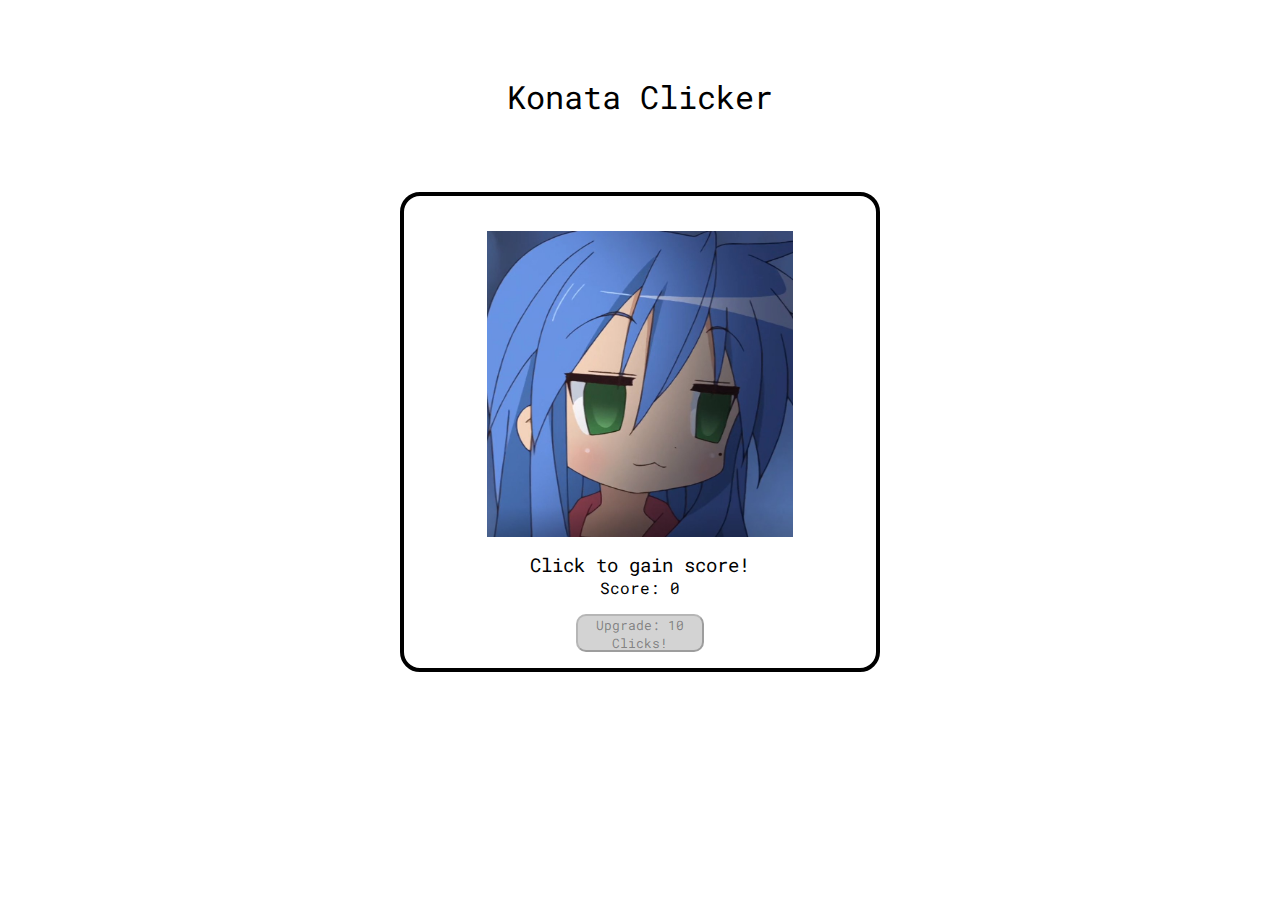
==== Konata Clicker/konata.html @ 9faf82b9 "Base template" ====
<!DOCTYPE html>
<html lang="en">
<head>
    <meta charset="UTF-8">
    <meta name="viewport" content="width=device-width, initial-scale=1.0">
    <link rel="stylesheet" href="style.css" type="text/css">
    <link rel="shortcut icon" type="image/x-icon" href="img/konatadead.jpg"/>
    <title>Konata Clicker</title>
</head>
<body>
    <audio id="audio1" src="/music/bgmusic1.mp3" preload="auto"></audio>
    <audio id="audio2" src="/music/bgmusic2.mp3" preload="auto"></audio>
    <div id="center-content">
        <div id="title-web">
            <h1>Konata Clicker</h1>
        </div>
        <div id="click-area">
            <img src="img/konatadead.jpg" id="target-img">
            <div id="bottom-items-click-area">
                <h3>Click to gain score!</h3>
                <p>Score: <span id="score">0</span></p>
                <button id="upgrade-btn" class="btn-disabled" onclick=upgradeClicks() disabled>Upgrade: <span id="upgrade-amount">10</span> Clicks!</button>
            </div>
        </div>
    </div>  
    <script src="script.js"></script>    
</body>
</html>
---- Konata Clicker/style.css ----
@import url('https://fonts.googleapis.com/css2?family=Press+Start+2P&family=Roboto&family=Roboto+Mono:ital,wght@0,100..700;1,100..700&display=swap');

* {
    margin: 0;
    padding: 0;
    box-sizing: border-box;
    overflow-y: hidden;
    font-family: "Roboto Mono", monospace;
    font-optical-sizing: auto;
    font-weight: 400;
    font-style: normal;
}

#center-content{
    display: flex;
    flex-direction: column;
    justify-content: center;
    align-items: center;
}

#click-area{
    position: relative;
    display: flex;
    flex-direction: column;
    width: 30rem;
    height: 30rem;
    justify-content: center;
    align-items: center;
    border: 4px black solid;
    border-radius: 20px;
}

#bottom-items-click-area {
    display: flex;
    flex-direction: column;
    position: absolute;
    bottom: 0;
    margin-top: 2rem;
    margin-bottom: 1rem;
    align-items: center;
    justify-content: center;
}

#target-img{
    width: 65%;
    height: 65%;
    margin-bottom: 6rem;
    transition: 0.2s ease;
    cursor: pointer;
}

#target-img:active{
    transform: scale(1.1);
}

button{
    background-color: lightgreen;
    color: black;
    width: 8rem;
    height: 2.4rem;
    margin-top: 2ch;
    border-radius: 10px;
    cursor: pointer;
}

.btn-disabled{
    background-color: lightgray;
    color: rgba(0, 0, 0, 0.4);
    cursor: not-allowed;
}

#title-web{
    display: flex;
    flex-direction: column;
    justify-content: center;
    align-items: center;
    height: 12rem;
}
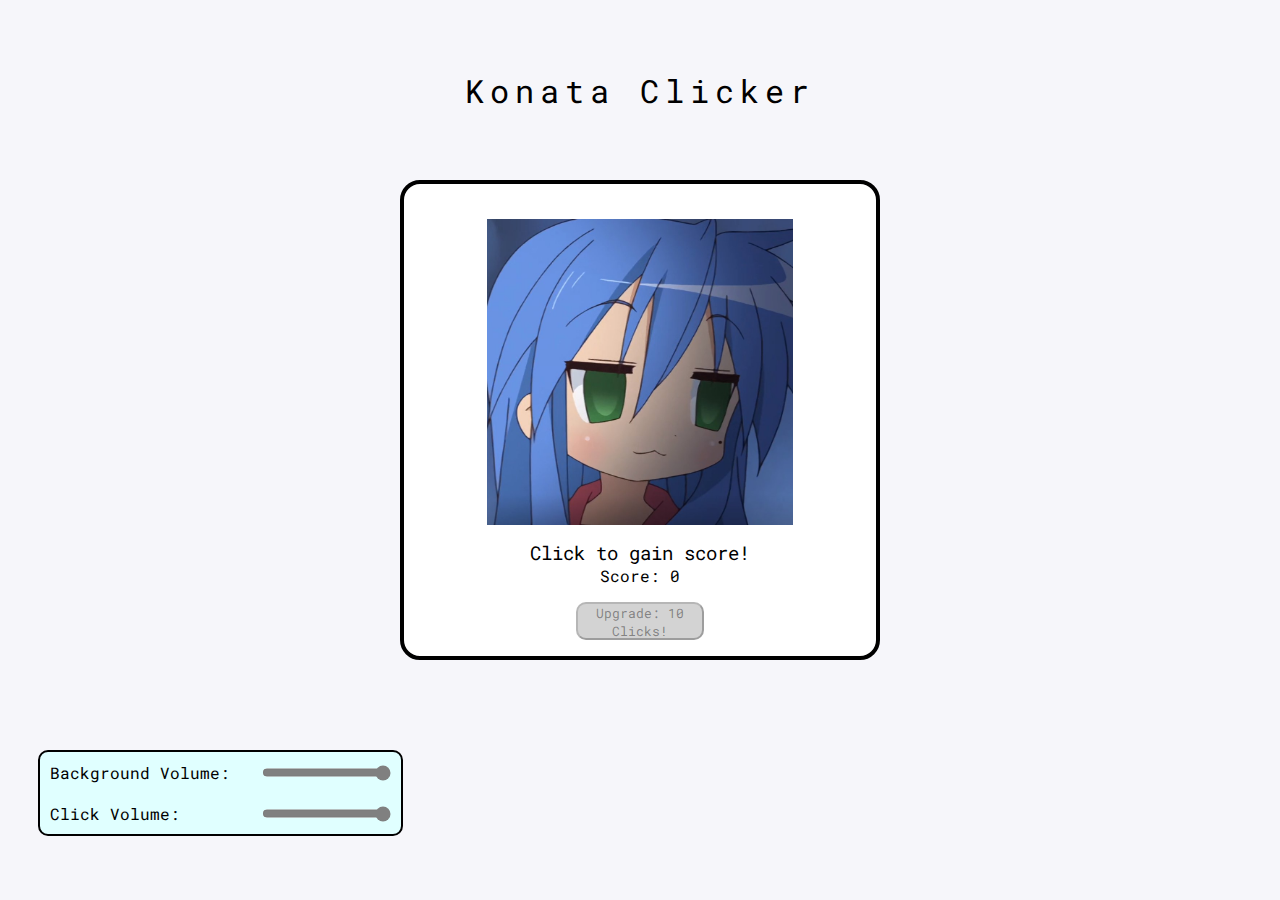
==== commit e8b8015c: "Random images appearing upon upgrade and volume slider" ====
--- a/Konata Clicker/konata.html
+++ b/Konata Clicker/konata.html
@@ -8,21 +8,34 @@
     <title>Konata Clicker</title>
 </head>
 <body>
-    <audio id="audio1" src="/music/bgmusic1.mp3" preload="auto"></audio>
-    <audio id="audio2" src="/music/bgmusic2.mp3" preload="auto"></audio>
     <div id="center-content">
+        <div id="random-konata-img">
+        </div>
         <div id="title-web">
             <h1>Konata Clicker</h1>
         </div>
-        <div id="click-area">
-            <img src="img/konatadead.jpg" id="target-img">
-            <div id="bottom-items-click-area">
-                <h3>Click to gain score!</h3>
-                <p>Score: <span id="score">0</span></p>
-                <button id="upgrade-btn" class="btn-disabled" onclick=upgradeClicks() disabled>Upgrade: <span id="upgrade-amount">10</span> Clicks!</button>
+        <div id="click-space">
+            <div id="click-area">
+                <img src="img/konatadead.jpg" id="target-img">
+                <div id="bottom-items-click-area">
+                    <h3>Click to gain score!</h3>
+                    <p>Score: <span id="score">0</span></p>
+                    <button id="upgrade-btn" class="btn-disabled" onclick=upgradeClicks() disabled>Upgrade: <span id="upgrade-amount">10</span> Clicks!</button>
+                </div>
             </div>
         </div>
     </div>  
+    <div class="audioSliders">
+        <div id="audio-child">
+            <label>Background Volume: </label>
+            <input type="range" id="volume-slider" min="0", max="100", value="100">
+        </div>
+        <div id="audio-child">
+            <label>Click Volume: </label>
+            <input type="range" id="volume-slider-click" min="0", max="100", value="100">
+        </div>
+    </div>
+
     <script src="script.js"></script>    
 </body>
 </html>--- a/Konata Clicker/style.css
+++ b/Konata Clicker/style.css
@@ -16,6 +16,16 @@
     flex-direction: column;
     justify-content: center;
     align-items: center;
+    height: 100vh;
+    background-color: #f6f6fa;
+}
+
+#click-space{
+    height: 80%;
+    width: 100%;
+    display: flex;
+    flex-direction: column;
+    align-items: center;
 }
 
 #click-area{
@@ -28,6 +38,7 @@
     align-items: center;
     border: 4px black solid;
     border-radius: 20px;
+    background-color: white;
 }
 
 #bottom-items-click-area {
@@ -39,6 +50,10 @@
     margin-bottom: 1rem;
     align-items: center;
     justify-content: center;
+}
+
+#bottom-items-click-area h3, #bottom-items-click-area p, #bottom-items-click-area button{
+    z-index: 2;
 }
 
 #target-img{
@@ -74,5 +89,33 @@
     flex-direction: column;
     justify-content: center;
     align-items: center;
-    height: 12rem;
+    height: 20%;
+    letter-spacing: 0.6ch;
+}
+
+.audioSliders{
+    position: absolute;
+    bottom: 0;
+    left: 0;
+    margin-left: 3%;
+    margin-bottom: 5%;
+    border: 2px black solid;
+    border-radius: 10px;
+    background-color: lightcyan;
+}
+
+#audio-child{
+    display: flex;
+    justify-content: space-between;
+    padding: 1ch;
+}
+
+#audio-child input{
+    margin-left: 4ch;
+    accent-color: gray;
+    color: #050418;
+}
+
+#audio-child label, #audio-child input{
+    z-index: 2;
 }